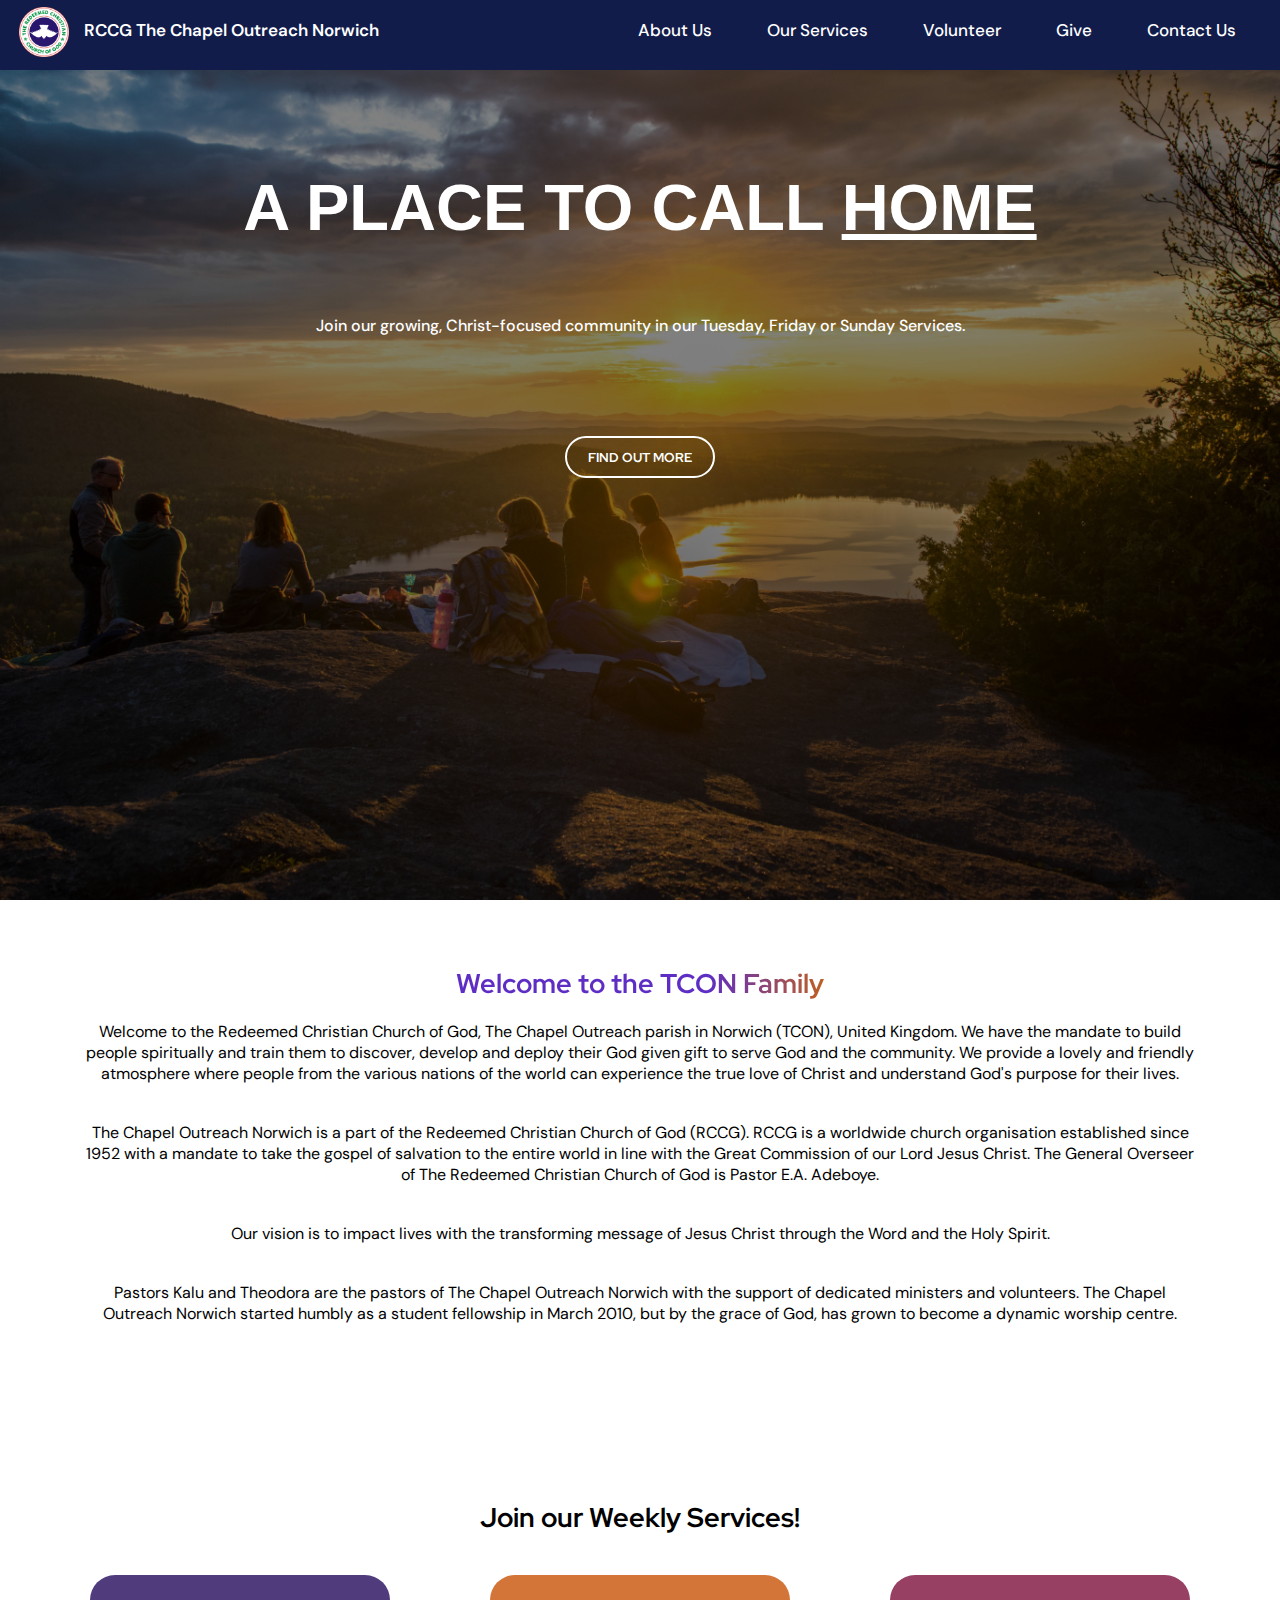
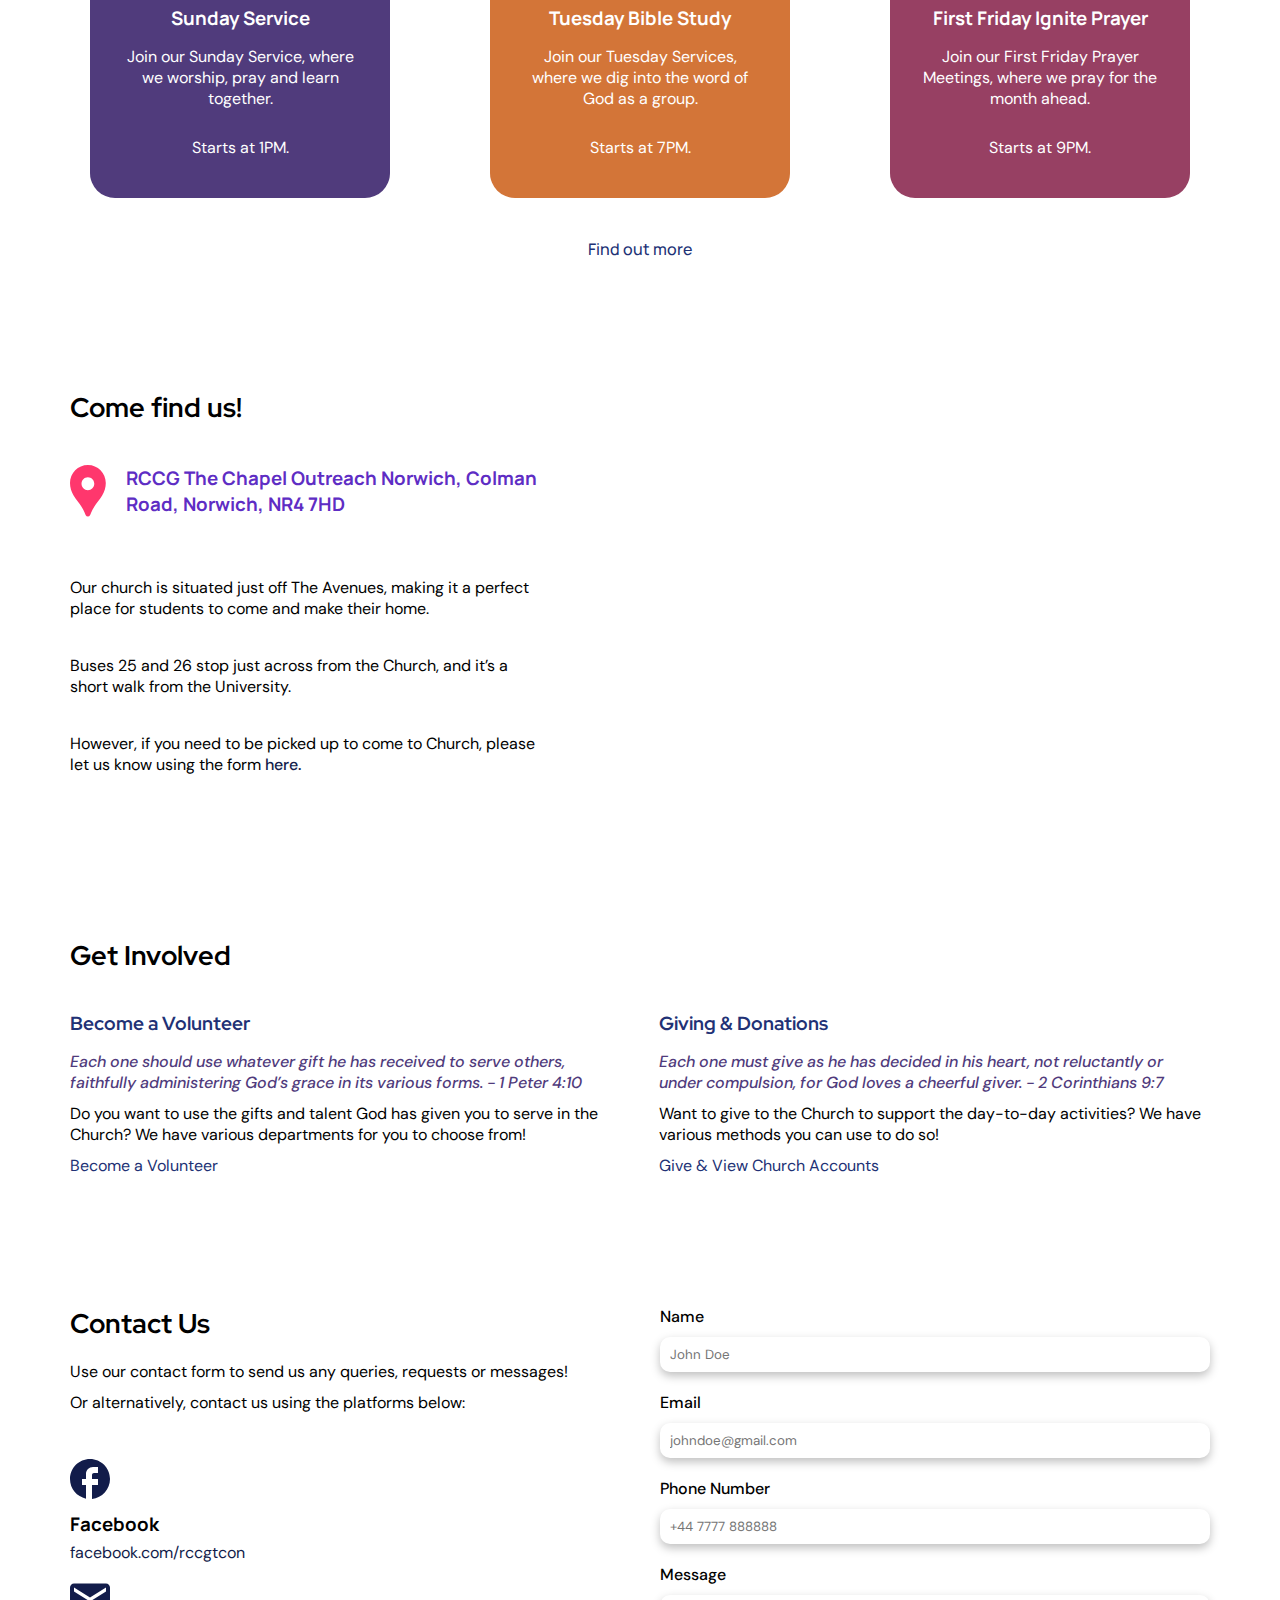
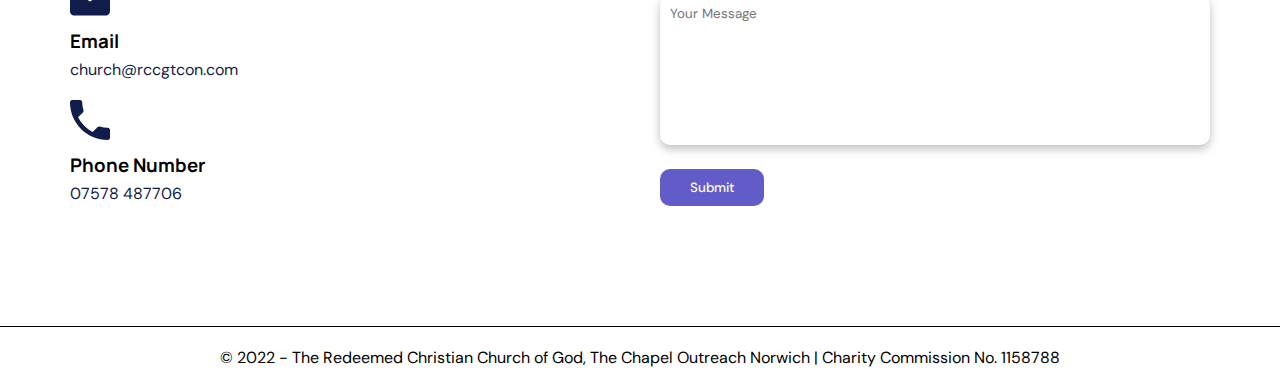
==== index.html @ 56ffbcc8 "edit pt2" ====
<!DOCTYPE html>
<html lang="en">

<head>
    <meta charset="UTF-8">
    <meta http-equiv="X-UA-Compatible" content="IE=edge">
    <meta name="viewport" content="width=device-width, initial-scale=1.0">
    <link rel="shortcut icon" href="rccglogo.png" type="image/x-icon">
    <link rel="stylesheet" href="https://cdnjs.cloudflare.com/ajax/libs/font-awesome/6.2.0/css/all.min.css"
        integrity="sha512-xh6O/CkQoPOWDdYTDqeRdPCVd1SpvCA9XXcUnZS2FmJNp1coAFzvtCN9BmamE+4aHK8yyUHUSCcJHgXloTyT2A=="
        crossorigin="anonymous" referrerpolicy="no-referrer" />
    <link rel="stylesheet" href="home.css">
    <link rel="stylesheet" href="nav.css">
    <!-- Primary Meta Tags -->
    <title>RCCG TCON</title>
    <meta name="title" content="RCCG TCON">
    <meta name="description"
        content="Welcome to RCCG The Chapel Outreach parish in Norwich, United Kingdom. We have the mandate to build people spiritually and train them to discover, develop and deploy their God given gift to serve God and the community. We provide a lovely and friendly atmosphere where people from the various nations of the world can experience the true love of Christ and understand God's purpose for their lives.">

    <!-- Open Graph / Facebook -->
    <meta property="og:type" content="website">
    <meta property="og:url" content="https://rccgtcon.netlify.app">
    <meta property="og:title" content="RCCG TCON">
    <meta property="og:description"
        content="Welcome to RCCG The Chapel Outreach parish in Norwich, United Kingdom. We have the mandate to build people spiritually and train them to discover, develop and deploy their God given gift to serve God and the community. We provide a lovely and friendly atmosphere where people from the various nations of the world can experience the true love of Christ and understand God's purpose for their lives.">
    <meta property="og:image" content="https://i.postimg.cc/MZ0t97Zx/meta-img.png">

    <!-- Twitter -->
    <meta property="twitter:card" content="summary_large_image">
    <meta property="twitter:url" content="https://rccgtcon.netlify.app">
    <meta property="twitter:title" content="RCCG TCON">
    <meta property="twitter:description"
        content="Welcome to RCCG The Chapel Outreach parish in Norwich, United Kingdom. We have the mandate to build people spiritually and train them to discover, develop and deploy their God given gift to serve God and the community. We provide a lovely and friendly atmosphere where people from the various nations of the world can experience the true love of Christ and understand God's purpose for their lives.">
    <meta property="twitter:image" content="https://i.postimg.cc/MZ0t97Zx/meta-img.png">
    <!-- Google tag (gtag.js) -->
    <script async src="https://www.googletagmanager.com/gtag/js?id=G-YTR2W7WDHZ"></script>
    <script>
        window.dataLayer = window.dataLayer || [];
        function gtag() { dataLayer.push(arguments); }
        gtag('js', new Date());

        gtag('config', 'G-YTR2W7WDHZ');
    </script>

    <!-- Microsoft Clarity Code (Analytics) -->
    <script type="text/javascript">
        (function (c, l, a, r, i, t, y) {
            c[a] = c[a] || function () { (c[a].q = c[a].q || []).push(arguments) };
            t = l.createElement(r); t.async = 1; t.src = "https://www.clarity.ms/tag/" + i;
            y = l.getElementsByTagName(r)[0]; y.parentNode.insertBefore(t, y);
        })(window, document, "clarity", "script", "dw5f2vozqv");
    </script>

<body>
    <header>
        <div class="navbar">
            <!-- Navbar logo -->
            <div class="nav-header">
                <div class="nav-logo">
                    <img alt="logo" src="rccglogo.png" width="50" style="margin-top: -12px; margin-right: 15px;">
                    <a class="logo-txt" href="/">
                        RCCG The Chapel Outreach Norwich</a>
                </div>
            </div><!-- responsive navbar toggle button -->
            <input id="nav-check" type="checkbox">
            <div class="nav-btn">
                <label for="nav-check"><span></span> <span></span> <span></span></label>
            </div><!-- Navbar items -->
            <div class="nav-links">
                <!-- Dropdown menu -->
                <div class="dropdown">
                    <a class="dropBtn">About Us <i class="fas fa-angle-down"></i></a>
                    <div class="drop-content">
                        <a href="/about">Our Church</a>
                        <a href="/beliefs">Our Beliefs</a>
                        <a href="/mission">Our Mission</a>
                    </div>
                </div>

                <a href="/services">Our Services</a>
                <a href="/volunteer">Volunteer</a>
                <a href="/give">Give</a>
                <a href="/contact">Contact Us</a>


            </div>
        </div>
        <div class="header-text">
            <h1 class="head-text">A Place to call <span style="text-decoration: underline;">home</span></h1>
            <p class="head-desc">Join our growing, Christ-focused community in our Tuesday, Friday or Sunday Services.
            </p>
            <a href="#about"><button class="head-btn">Find out more</button></a>
        </div>
    </header>

    <div class="about" id="about">
        <div class="abt-text">
            <h2><span class="grad">Welcome to the TCON Family</span></h2>
            <p>Welcome to the Redeemed Christian Church of God, The Chapel Outreach
                parish in Norwich (TCON), United Kingdom. We have the mandate to build
                people spiritually and train them to discover, develop and deploy their God
                given gift to serve God and the community. We provide a lovely and
                friendly atmosphere where people from the various nations of the world can
                experience the true love of Christ and understand God's purpose for their lives.
            </p>
            <br>
            <p>The Chapel Outreach Norwich is a part of the Redeemed Christian Church
                of God (RCCG). RCCG is a worldwide church organisation established
                since 1952 with a mandate to take the gospel of salvation to the entire
                world in line with the Great Commission of our Lord Jesus Christ. The
                General Overseer of The Redeemed Christian Church of God is Pastor E.A. Adeboye.
            </p>
            <br>
            <p>Our vision is to impact lives with the transforming message of Jesus Christ through the Word and the Holy Spirit.</p>
            <br>
            <p>Pastors Kalu and Theodora are the pastors of The Chapel Outreach
                Norwich with the support of dedicated ministers and volunteers. The
                Chapel Outreach Norwich started humbly as a student fellowship in March
                2010, but by the grace of God, has grown to become a dynamic worship centre.
            </p>

        </div>
        <img src="about-img.png" alt="" class="abt-img">
    </div>

    <div class="services" id="services">
        <h2 class="serv-htxt">Join our Weekly Services!</h2>
        <div class="cards">
            <div class="card c1">
                <h3>Sunday Service</h3>
                <p>Join our Sunday Service, where we worship, pray and learn together.</p>
                <br>
                <p>Starts at 1PM.</p>
                <!-- <button>More Info</button> -->
            </div>
            <div class="card c2">
                <h3>Tuesday Bible Study</h3>
                <p>Join our Tuesday Services, where we dig into the word of God as a group.</p>
                <br>
                <p>Starts at 7PM.</p>
                <!-- <button>More Info</button> -->
            </div>
            <div class="card c3">
                <h3>First Friday Ignite Prayer</h3>
                <p>Join our First Friday Prayer Meetings, where we pray for the month ahead. </p>
                <br>
                <p>Starts at 9PM.</p>
                <!-- <button>More Info</button> -->
            </div>
        </div>
        <a class="serv-dtxt" href="/services"> Find out more <i class='fas fa-arrow-right'></i></a>
    </div>

    <div class="directions" id="directions">
        <div class="dir-text">
            <h2>Come find us!</h2>
            <div class="dir-big">
                <img src="Map_icon.svg" alt="" class="dir-img">
                <h3>RCCG The Chapel Outreach Norwich, Colman Road, Norwich, NR4 7HD</h3>
            </div>
            <p>Our church is situated just off The Avenues, making it a perfect place for students to come and make
                their home. </p>

            <br><br>
            <p>Buses 25 and 26 stop just across from the Church, and it’s a short walk from the University.</p>
            <br><br>
            <p>However, if you need to be picked up to come to Church, please let us know using the form <a
                    href="/contact">here.</a> </p>
        </div>
        <iframe
            src="https://www.google.com/maps/embed?pb=!1m18!1m12!1m3!1d19376.13880917229!2d1.2550692352822623!3d52.623530559358166!2m3!1f0!2f0!3f0!3m2!1i1024!2i768!4f13.1!3m3!1m2!1s0x47d9e16012333f13%3A0x4e436a1b6db57dc0!2sRCCG%20The%20Chapel%20Outreach%20Norwich!5e0!3m2!1sen!2suk!4v1663485064381!5m2!1sen!2suk"
            width="100%" height="393" style="border:0;" allowfullscreen="" loading="lazy"
            referrerpolicy="no-referrer-when-downgrade"></iframe>
    </div>

    <div class="ginv" id="ginv">
        <h2 class="ginv-htxt">Get Involved</h2>
        <br>
        <div class="main-text">
            <div class="worker">
                <h3 class="ginv-head">Become a Volunteer</h3>
                <p class="ginv-bv">Each one should use whatever gift he has received to serve others, faithfully
                    administering God’s grace in its various forms. - 1 Peter 4:10</h4>
                <p class="ginv-text">Do you want to use the gifts and talent God has given you to serve in the Church?
                    We have various departments for you to choose from!</p>
                <a href="/volunteer" class="ginv-link">Become a Volunteer <i class='fas fa-arrow-right'></i> </a>
            </div>

            <div class="give">
                <h3 class="ginv-head">Giving & Donations</h3>
                <p class="ginv-bv">Each one must give as he has decided in his heart, not reluctantly or under
                    compulsion, for God loves a cheerful giver. - 2 Corinthians 9:7</h4>
                <p class="ginv-text">Want to give to the Church to support the day-to-day activities? We have various
                    methods you can use to do so!</p>
                <a href="/give" class="ginv-link">Give & View Church Accounts <i class='fas fa-arrow-right'></i></a>
            </div>
        </div>
    </div>

    <div class="contact" id="contact">
        <div class="con-items">
            <div class="contact-text">
                <h2 class="con-head">Contact Us</h2>
                <p>Use our contact form to send us any queries, requests or messages!</p>
                <p class="con-last">Or alternatively, contact us using the platforms below:</p>

                <div class="c-plat">
                    <img src="Facebook-icon.svg" alt="">
                    <h3>Facebook</h3>
                    <a href="https://facebook.com/rccgtcon">facebook.com/rccgtcon</a>
                    <br>
                    <img src="email-icon.svg" alt="">
                    <h3>Email</h3>
                    <a href="mailto:church@rccgtcon.com">church@rccgtcon.com</a>
                    <br>
                    <img src="phone-number.svg" alt="">
                    <h3>Phone Number</h3>
                    <a href="tel:+447578487706">07578 487706</a>
                </div>
            </div>

            <form name="contact" method="POST" data-netlify="true">
                <input type="hidden" name="subject" value="New contact form submission from rccgtcon.com" />
                <label>Name</label><br> <input type="text" name="name" placeholder="John Doe" required />
                <br>
                <label>Email</label><br> <input type="email" name="email" placeholder="johndoe@gmail.com" required />
                <br>
                <label>Phone Number </label><br> <input type="tel" name="number" placeholder="+44 7777 888888"
                    required />
                <br>
                <label>Message </label><br> <textarea name="message" placeholder="Your Message" required
                    style="resize: none;"></textarea>
                <br>
                <button type="submit">Submit</button>

                </p>
            </form>
        </div>
    </div>
    <footer>
        <p>© 2022 - The Redeemed Christian Church of God, The Chapel Outreach Norwich | Charity Commission No. 1158788
        </p>

    </footer>
</body>

</html>
---- home.css ----
@import url('https://fonts.googleapis.com/css2?family=DM+Sans:ital,wght@0,400;0,500;0,700;1,400;1,500;1,700&display=swap');
@import url('https://fonts.googleapis.com/css2?family=Red+Hat+Display:ital,wght@0,300;0,400;0,500;0,600;0,700;0,800;0,900;1,300;1,400;1,500;1,600;1,700;1,800;1,900&display=swap');
@import url('https://fonts.googleapis.com/css2?family=Manrope:wght@200;300;400;500;600;700;800&display=swap');

* {
    margin: 0;
    scroll-behavior: smooth;
}

header {
    color: white;
    height: 100vh;
    background-size: cover;
    background-image: url(Headerimg.png);
}


.header-text {
    text-align: center;
}

.head-text {
    text-align: center;
    font-family: sans-serif;
    font-size: 65px;
    font-weight: 700;
    text-transform: uppercase;
    margin-top: 100px;
}

.head-desc {
    font-family: 'DM Sans', sans-serif;
    margin-top: 70px;
    font-weight: 500;
}

.head-btn {
    border: 2px solid #FFFFFF;
    border-radius: 25px;
    background: none;
    font-family: 'Red Hat Display', sans-serif;
    font-weight: 700;
    color: white;
    text-transform: uppercase;
    padding: 10px;
    width: 150px;
    margin-top: 100px;
}

.head-btn:hover {
    cursor: pointer;
}

.services {
    text-align: center;
    margin-bottom: 100px;
}

.cards {
    color: white;
    text-align: center;
    display: flex;
    align-items: center;
    justify-content: space-around;
    margin-left: 40px;
    margin-right: 40px;
}

.card {
    width: 300px;
    margin: 40px;
    padding: 30px;
    border-radius: 25px;
}

.c1 {
    background: #503B7C;
}

.c2 {
    background: #D37538;
}

.c3 {
    background: #974063;
}

.card>h3 {
    font-family: 'Manrope', sans-serif;
    margin-bottom: 15px;
}

.card>p {
    font-family: 'DM Sans', sans-serif;
    margin-bottom: 10px;
}

.card>button {
    background-color: #000;
    border: none;
    font-family: 'Manrope';
    text-transform: uppercase;
    padding: 10px;
    padding-left: 20px;
    padding-right: 20px;
    border-radius: 50px;
    font-weight: 700;
    color: white;
    margin-top: 10px;
}

.serv-htxt {
    margin-top: 100px;
    font-family: 'Red Hat Display', sans-serif;
    font-size: 27px;
    font-weight: 700;
}

.serv-dtxt {
    font-family: 'Manrope', sans-serif;
    color: #213175;
    font-weight: 500;
    text-decoration: none;
}

@media only screen and (max-width: 1200px) {
    

    .about {
        margin-left: 40px;
        margin-right: 40px;
    }
}

.about {
    text-align: center;
    /* display: flex; */
    margin-left: 70px;
    margin-right: 70px;
    margin-top: 50px;
    min-height: 50vh;
}

.abt-text {
    display: inline-block;
margin: 1em;}

.abt-img {
    margin-top: 1em;
    width: 50%;
}

.abt-text>h2 {
    font-family: 'Red Hat Display', sans-serif;
    font-size: 27px;
    font-weight: 700;
}

.abt-text>h2>span {
    background: linear-gradient(90deg, #5E2DC4 68.64%, #BF5F21 100%);
    -webkit-background-clip: text;
    -webkit-text-fill-color: transparent;
    background-clip: text;
}

.abt-text>p {
    margin-top: 20px;
    font-family: 'DM Sans', sans-serif;
}

.directions {
    display: flex;
    margin-left: 40px;
    margin-right: 40px;
    padding: 30px;
    margin-top: 70px;
    margin-bottom: 70px;
}

.dir-text > p > a {
    font-weight: 500;
    color: #121C4A;
    text-decoration: none;
}

.dir-text {
    padding-right: 20px;
}

.dir-text > h2 {
    font-family: 'Red Hat Display', sans-serif;
    font-size: 27px;
    font-weight: 700;
}

.dir-text > .dir-big > h3 {
    color: #5E2DC4;
    font-family: 'Manrope', sans-serif;
}

.dir-img {
    height: 52px;
    margin-right: 20px;
}

.dir-text > p {
    font-family: 'DM Sans', sans-serif;
}

.dir-big {
    display: flex;
    flex-direction: row;
    margin-top: 40px;
    margin-bottom: 60px;
}

@media only screen and (max-width: 1088px) {
    .cards, .directions, .about, .main-text, .ginv, .con-items {
        flex-direction: column;
        text-align: center;
    }

    .abt-text, .serv-dtxt, .contact {
        text-align: center;
        margin-left: 0;
    }

    .dir-big {
        flex-direction: column;
    }

    .dir-img {
        margin-right: 0;
        margin-bottom: 10px;
    }

    .dir-text>p:last-child {
        margin-bottom: 20px;
    }

    .dir-text {
        padding: 0;
    }

    .worker {
        margin-bottom: 40px;
        margin-right: 0px;
    }
    .abt-img {
        width: 100%;
        margin-top: 40px;
    }

    form {
        width: 100%;
    }

    .contact-text {
        width: 100%;
        margin-right: 0;
        margin-bottom: 20px;
    }
}

.ginv {
    margin-left: 40px;
    margin-right: 40px;
    padding: 30px;
    margin-top: 70px;
    margin-bottom: 70px;
}

.ginv > .main-text {
    display: flex;
}

.ginv-htxt {
    margin-top: 25px;
    font-family: 'Red Hat Display', sans-serif;
    font-size: 27px;
    font-weight: 700;
    margin-bottom: 20px;
}

@media only screen and (min-width: 1090px) {

    .contact-text {
        width: 50%;
        margin-right: 40px;
    }

.worker {
    margin-right: 40px;
}

form {
    width: 50%;
}

}
.ginv-head {
    color: #213175;
    font-family: 'Red Hat Display', sans-serif;
    font-size: 19px;
    margin-bottom: 15px;
}

.ginv-bv {
    color: #503B7C;
    font-style: italic;
    font-weight: 500;
    font-family: 'DM Sans', sans-serif;
    margin-bottom: 10px;
}


.ginv-text {
    font-family: 'DM Sans', sans-serif;
    margin-bottom: 10px;
}

.ginv-link {
    text-decoration: none;
    color: #213175;
    font-family: 'DM Sans', sans-serif;
}

.contact {
    margin-left: 40px;
    margin-right: 40px;
    margin-bottom: 90px;
    padding: 30px;
}

.con-items {
    display: flex;
}
  
.con-head {
    font-family: 'Red Hat Display', sans-serif;
    font-size: 27px;
    font-weight: 700;
    margin-bottom: 20px;
}

.contact-text > p {
    font-family: 'DM Sans', sans-serif;
    margin-bottom: 10px;
}

.con-last {
    padding-bottom: 16px;
}

button {
    background: #625CC9;
    border: none;
    color: white;
    padding: 10px;
    padding-left: 30px;
    padding-right: 30px;
    font-family: 'DM Sans', sans-serif;
    border-radius: 10px;
    font-weight: 500;
    margin-top: 20px;
}

button:hover {
    cursor: pointer;
}

input, textarea {
    background: #FFFFFF;
box-shadow: 0px 4px 10px rgba(0, 0, 0, 0.25);
border-radius: 10px;
border: none;
padding: 10px;
    width: 100%;
}

label {
    display: inline-block;
    font-family: 'DM Sans', sans-serif;
    font-weight: 500;
    margin-bottom: 10px;
}

input {
    margin-bottom: 20px;
}

textarea {
    height: 150px;
}

.c-plat > img {
    width: 40px;
    margin-top: 20px;
}

.c-plat > h3 {
    font-family: 'Manrope', sans-serif;
    margin-top: 8px;
    margin-bottom: 5px;
}


.c-plat > a {
    text-decoration: none;  
    font-family: 'DM Sans', sans-serif;
    color: #121C4A;
    margin-top: 8px;
    margin-bottom: 8px;
    font-size: 16px;
}

input::placeholder, textarea::placeholder {
    font-family: 'DM Sans', sans-serif;
}

footer {
    text-align: center;
    font-family: 'DM Sans', sans-serif;
    border-top: 1px solid black;
    /* background: linear-gradient(180deg, #d3d7e8, #ebf0f6); */
}

footer > p {
    padding: 20px;
    margin-left: 40px;
    margin-right: 40px;
}
---- nav.css ----
@import url('https://fonts.googleapis.com/css2?family=DM+Sans:ital,wght@0,400;0,500;0,700;1,400;1,500;1,700&display=swap');
@import url('https://fonts.googleapis.com/css2?family=Red+Hat+Display:ital,wght@0,300;0,400;0,500;0,600;0,700;0,800;0,900;1,300;1,400;1,500;1,600;1,700;1,800;1,900&display=swap');

* {
    margin: 0;
    padding: 0;
    box-sizing: border-box;
}

.navbar {
    color: white;
	font-family: 'DM Sans', sans-serif;
    height: 70px;
    width: 100%;
    padding: 19px;
    background-color: #121C4A;
    position: relative;
}

.navbar .nav-header {
    display: inline;
}

.navbar .nav-header .nav-logo {
    display: inline-flex;
    justify-content: center;
    align-items: center;
}

.navbar .nav-links {
    display: inline;
    float: right;
    font-size: 17px;
}

.navbar .nav-links .bookBtn {
    display: inline-block;
    padding: 5px 15px;
    margin-left: 20px;
    font-size: 17px;
}

.navbar .nav-links a {
    padding: 10px 25px;
    text-decoration: none;
    font-weight: 500;
    color: white;
}

/* Hover effects */
.navbar .nav-links  a:hover {
    transition: 0.5s ease;
    color: #2A84EE;
}


/* responsive navbar toggle button */
.navbar #nav-check,
.navbar .nav-btn {
    display: none;
}

@media (max-width:1088px) {
    .navbar .nav-btn {
        display: inline-block;
        position: absolute;
        top: 0px;
        right: 0px;
    }

    .navbar .nav-btn label {
        display: inline-block;
        width: 80px;
        height: 70px;
        padding: 19px;
    }

    .navbar .nav-btn label span {
        display: block;
        height: 10px;
        width: 25px;
        border-top: 3px solid white;
    }

    .navbar .nav-btn label:hover,
    .navbar #nav-check:checked~.nav-btn label {
        transition: all 0.5s ease;
    }

    .navbar .nav-links {
        position: absolute;
        display: block;
        text-align: center;
        width: 100%;
        background-color: #121C4A;
        transition: all 0.3s ease-in;
        overflow-y: hidden;
        top: 70px;
        right: 0px;
    }

    .navbar .nav-links a {
        display: block;
        padding: 1.75em;
    }

    /* when nav toggle button not checked */
    .navbar #nav-check:not(:checked)~.nav-links {
        height: 0px;
    }

    /* when nav toggle button is checked */
    .navbar #nav-check:checked~.nav-links {
        height: calc(100vh - 70px);
        overflow-y: auto;
    }

    .navbar .nav-links .bookBtn {
        padding: 10px 40px;
        margin: 20px;
        font-size: 18px;
        font-weight: normal;
        color: rgb(9, 14, 90);
    }

    /* Responsive dropdown code */
    .navbar .nav-links .dropdown,
    .navbar .nav-links .dropdown2 {
        float: none;
        width: 100%;
    }

    .navbar .nav-links .drop-content,
    .navbar .nav-links .drop-content2 {
        position: relative;
        background-color: #004785;
        top: 0px;
        left: 0px;
    }

    /* Text color */
    .navbar .nav-links .drop-content a {
        color: white;
    }

    /* fix button padding */

    .bookBtn > a {
        padding: 1em;
    }

}

.logo-txt {
    text-decoration: none;
    margin-top: -17px; font-size: 17px; font-weight: 600;
    color: white;
}

@media (max-width: 470px) {
    .logo-txt {
        font-size: 12px;
    }
}

/* Dropdown menu CSS code */
.dropdown {
    position: relative;
    display: inline-block;
}

.drop-content,
.drop-content2 {
    display: none;
    position: absolute;
    background-color: #121C4A;
    width: 100%;
    font-size: 16px;
    top: 2em;
    z-index: 1;
    box-shadow: 0px 10px 25px #121C4A;
    border-radius: 15px;
    padding: 0.5em;
}

/* on hover show dropdown */
.dropdown:hover .drop-content,
.dropdown2:hover .drop-content2 {
    display: block;
}

/* drondown links */
.drop-content a {
    padding: 12px 10px;
    display: block;
    transition: all 0.5s ease !important;
}

.dropBtn .drop-content a:hover {
    background-color: rgb(230, 230, 230);
}


.dropdown2 .drop-content2 {
    position: absolute;
    left: 120px;
    top: 126px;
}

.dropBtn {
    margin-bottom: 1em;
}

.dropBtn2 i {
    margin-left: 15px;
}

.bookBtn {
    border-radius: 15px;
    padding: 0.5em;
    background: none;
    font-family: 'Space Grotesk', sans-serif;
    border: 2px solid #004785;
}
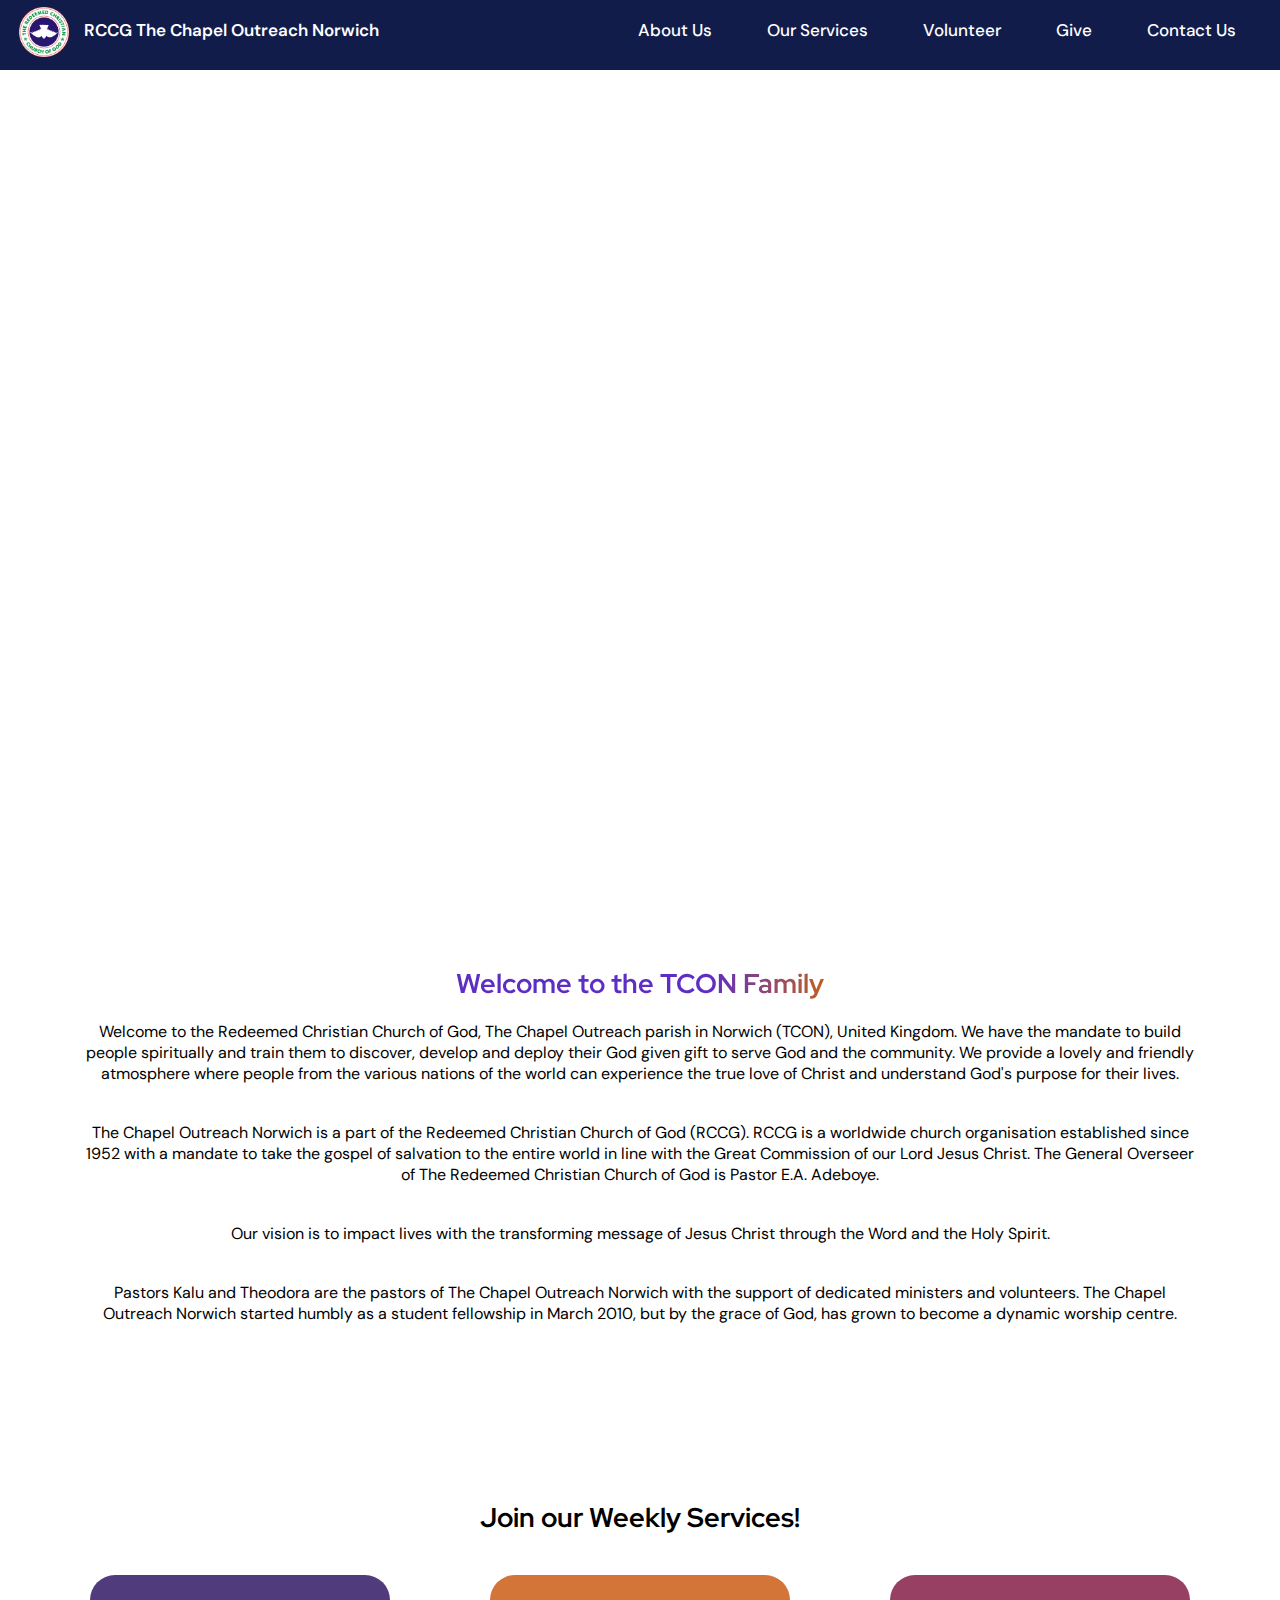
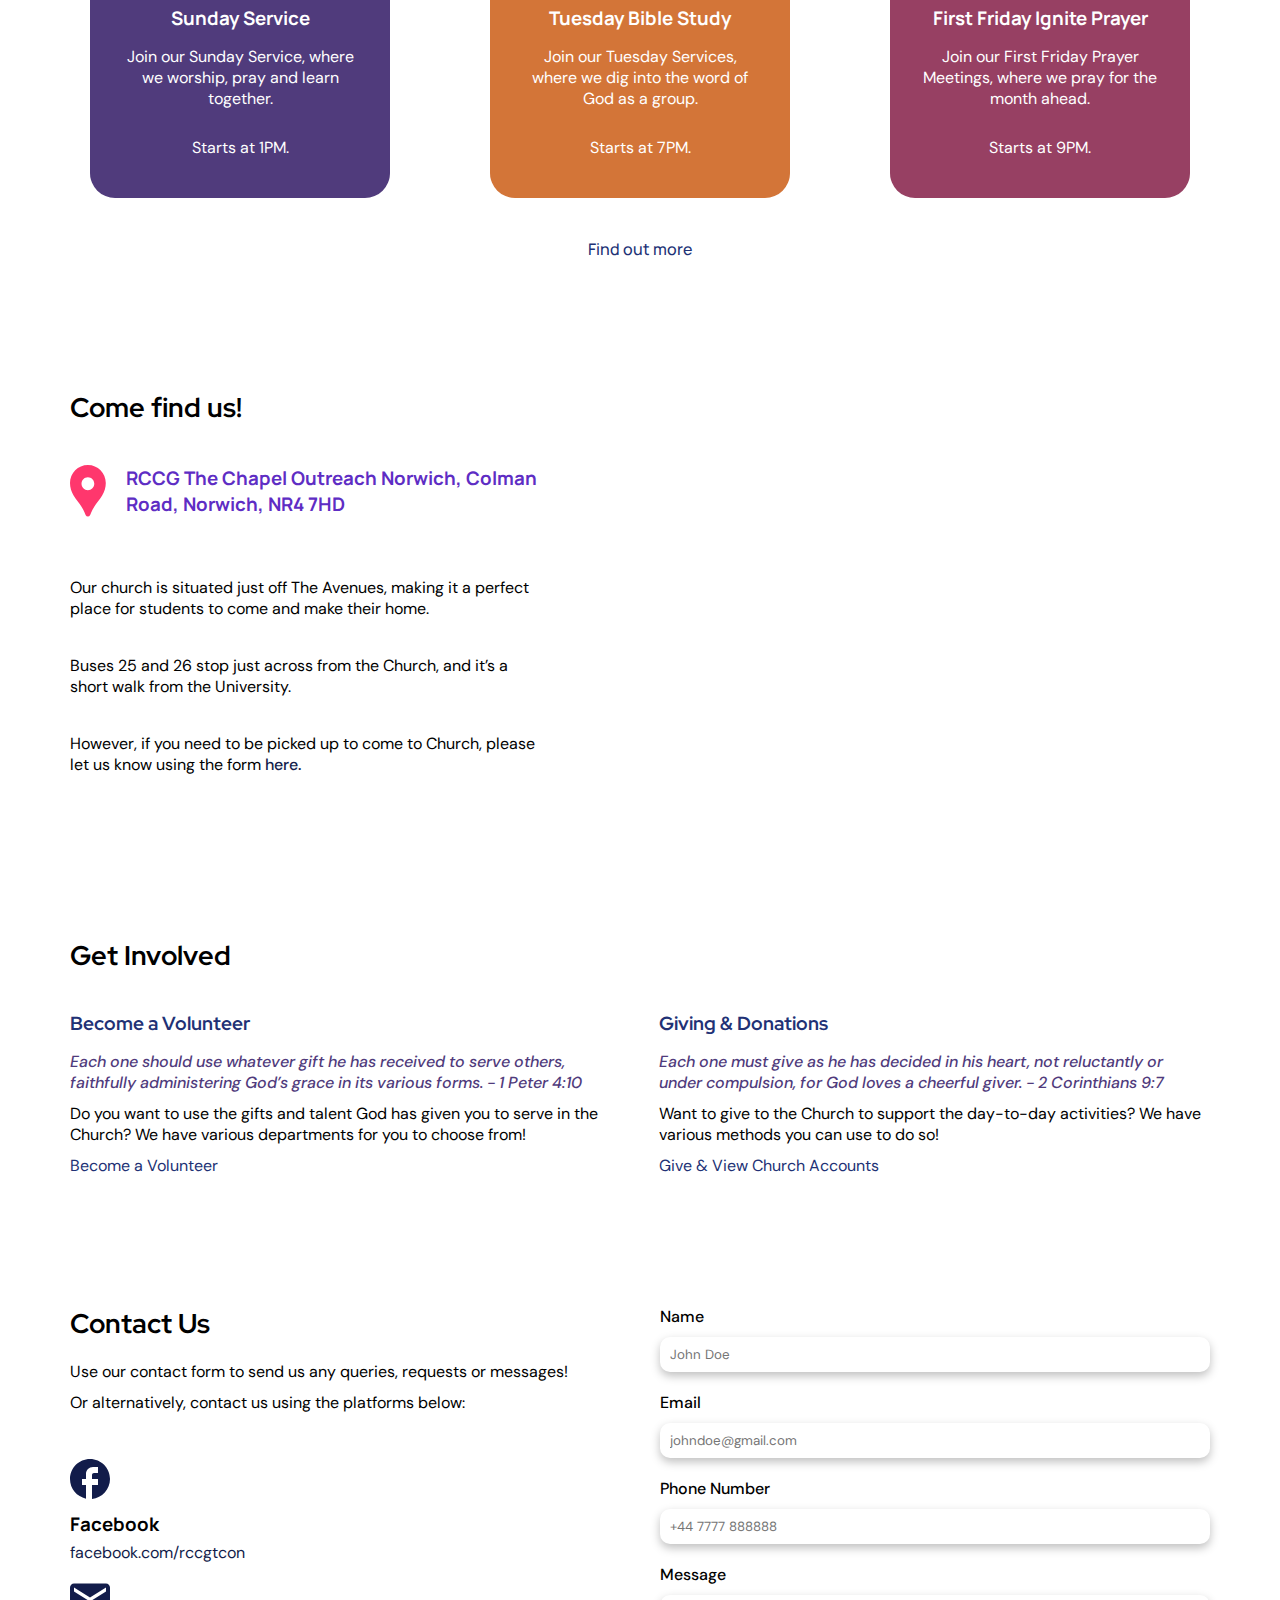
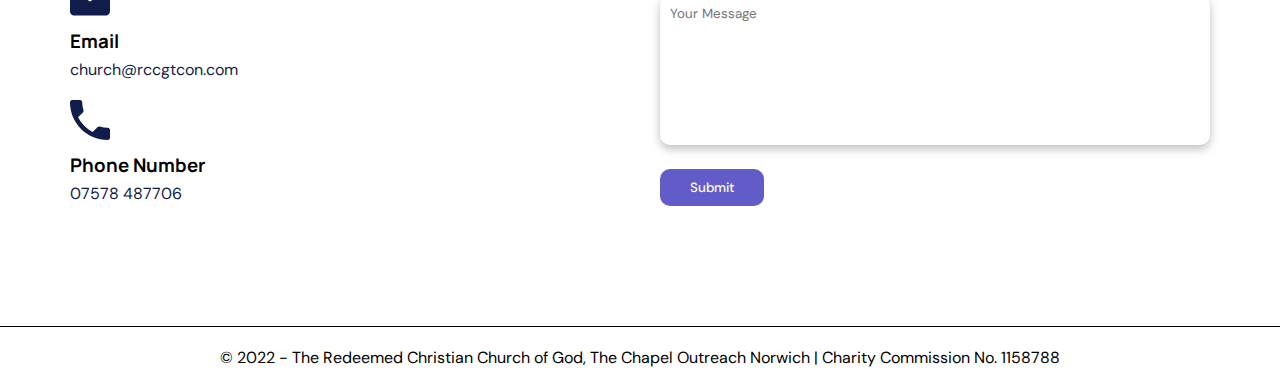
==== commit 319dbf1a: "replace most stock images with normal images" ====
--- a/index.html
+++ b/index.html
@@ -72,17 +72,22 @@
                     <a class="dropBtn">About Us <i class="fas fa-angle-down"></i></a>
                     <div class="drop-content">
                         <a href="/about">Our Church</a>
-                        <a href="/beliefs">Our Beliefs</a>
+                        <a href="/beliefs">Our Beliefs</a> 
                         <a href="/mission">Our Mission</a>
                     </div>
                 </div>
-
-                <a href="/services">Our Services</a>
+                <div class="dropdown">
+                    <a class="dropBtn">Our Services <i class="fas fa-angle-down"></i></a>
+                    <div class="drop-content">
+                        <a href="/services">Service Information</a>
+                        <a href="/gallery">Photo Gallery</a>
+                    </div>
+                </div>
                 <a href="/volunteer">Volunteer</a>
                 <a href="/give">Give</a>
                 <a href="/contact">Contact Us</a>
-
-
+    
+    
             </div>
         </div>
         <div class="header-text">
@@ -120,7 +125,7 @@
             </p>
 
         </div>
-        <img src="about-img.png" alt="" class="abt-img">
+        <img src="photos/about-image.png" alt="" class="abt-img">
     </div>
 
     <div class="services" id="services">
--- a/home.css
+++ b/home.css
@@ -10,8 +10,10 @@
 header {
     color: white;
     height: 100vh;
+    background-position: center;
     background-size: cover;
-    background-image: url(Headerimg.png);
+    background-image: url(photos/header_image_final.png);
+
 }
 
 
@@ -32,6 +34,8 @@
     font-family: 'DM Sans', sans-serif;
     margin-top: 70px;
     font-weight: 500;
+    margin-left: 1rem;
+    margin-right: 1rem;
 }
 
 .head-btn {
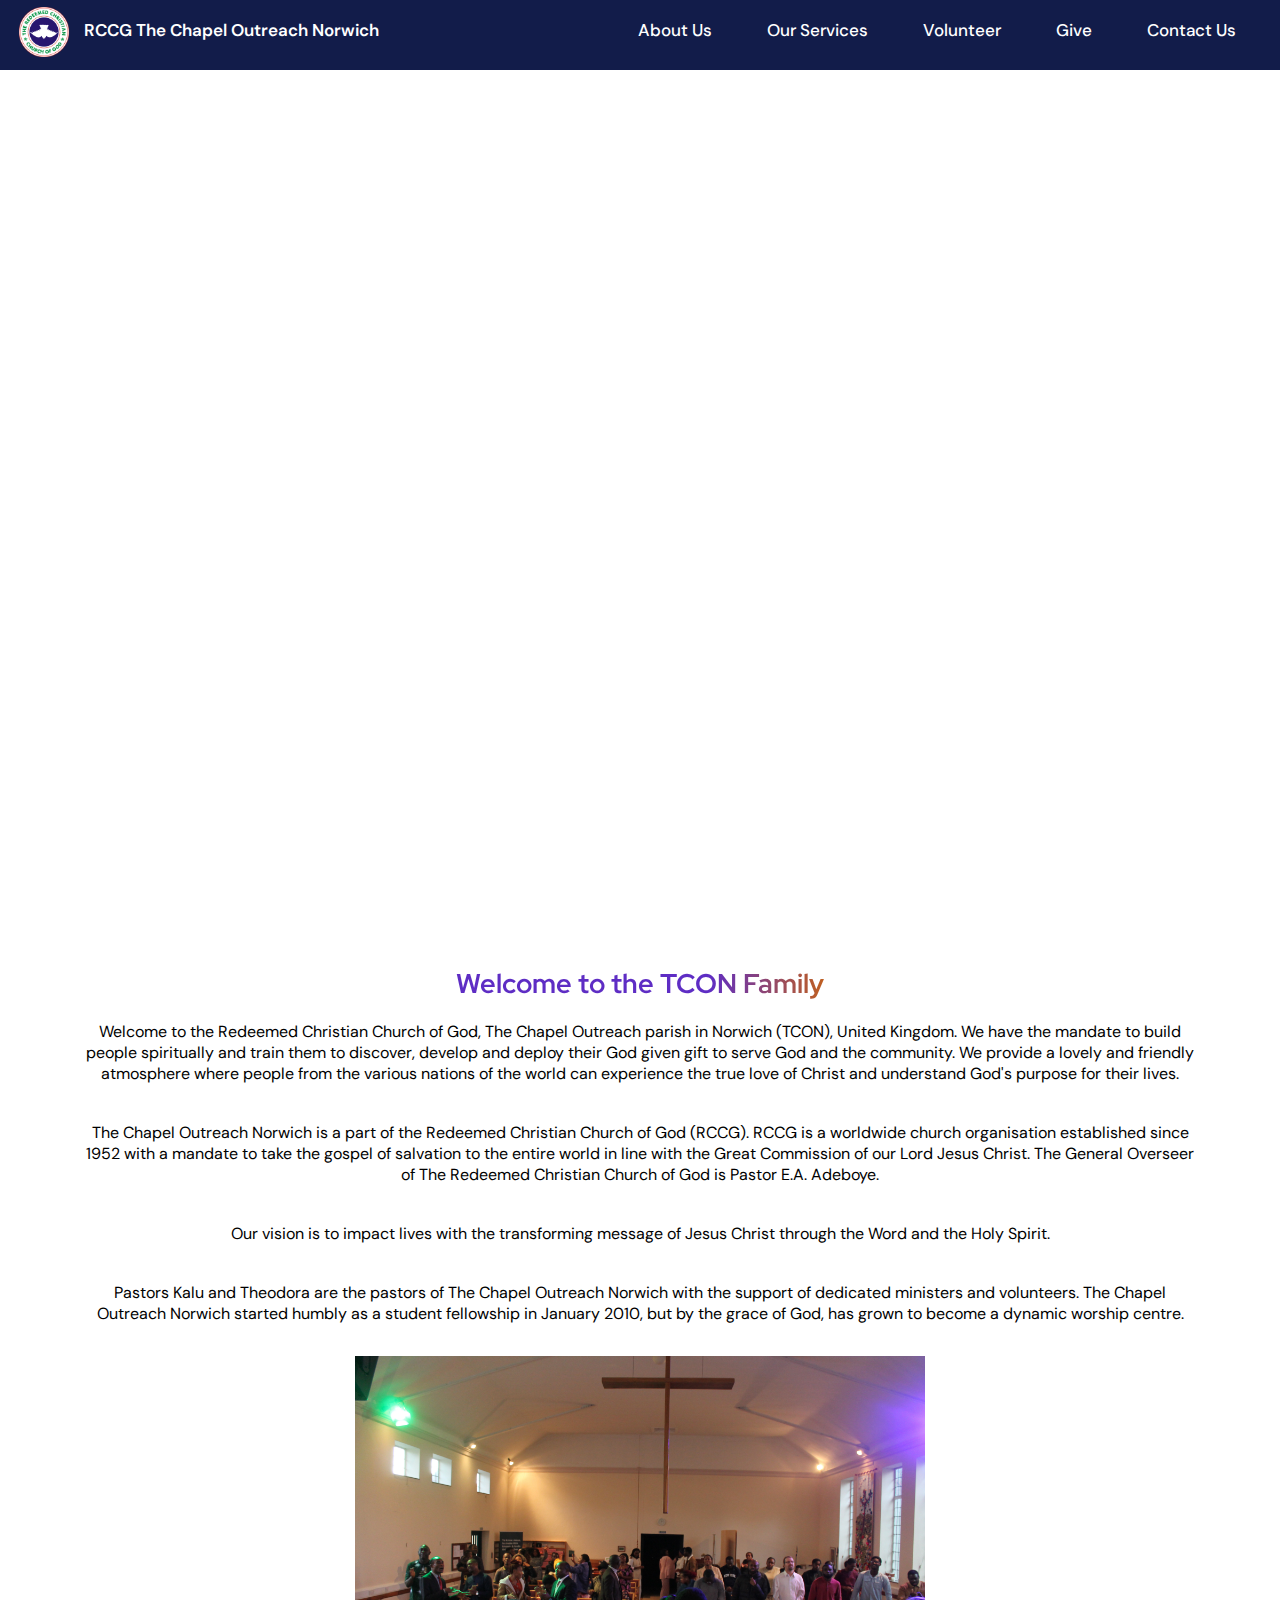
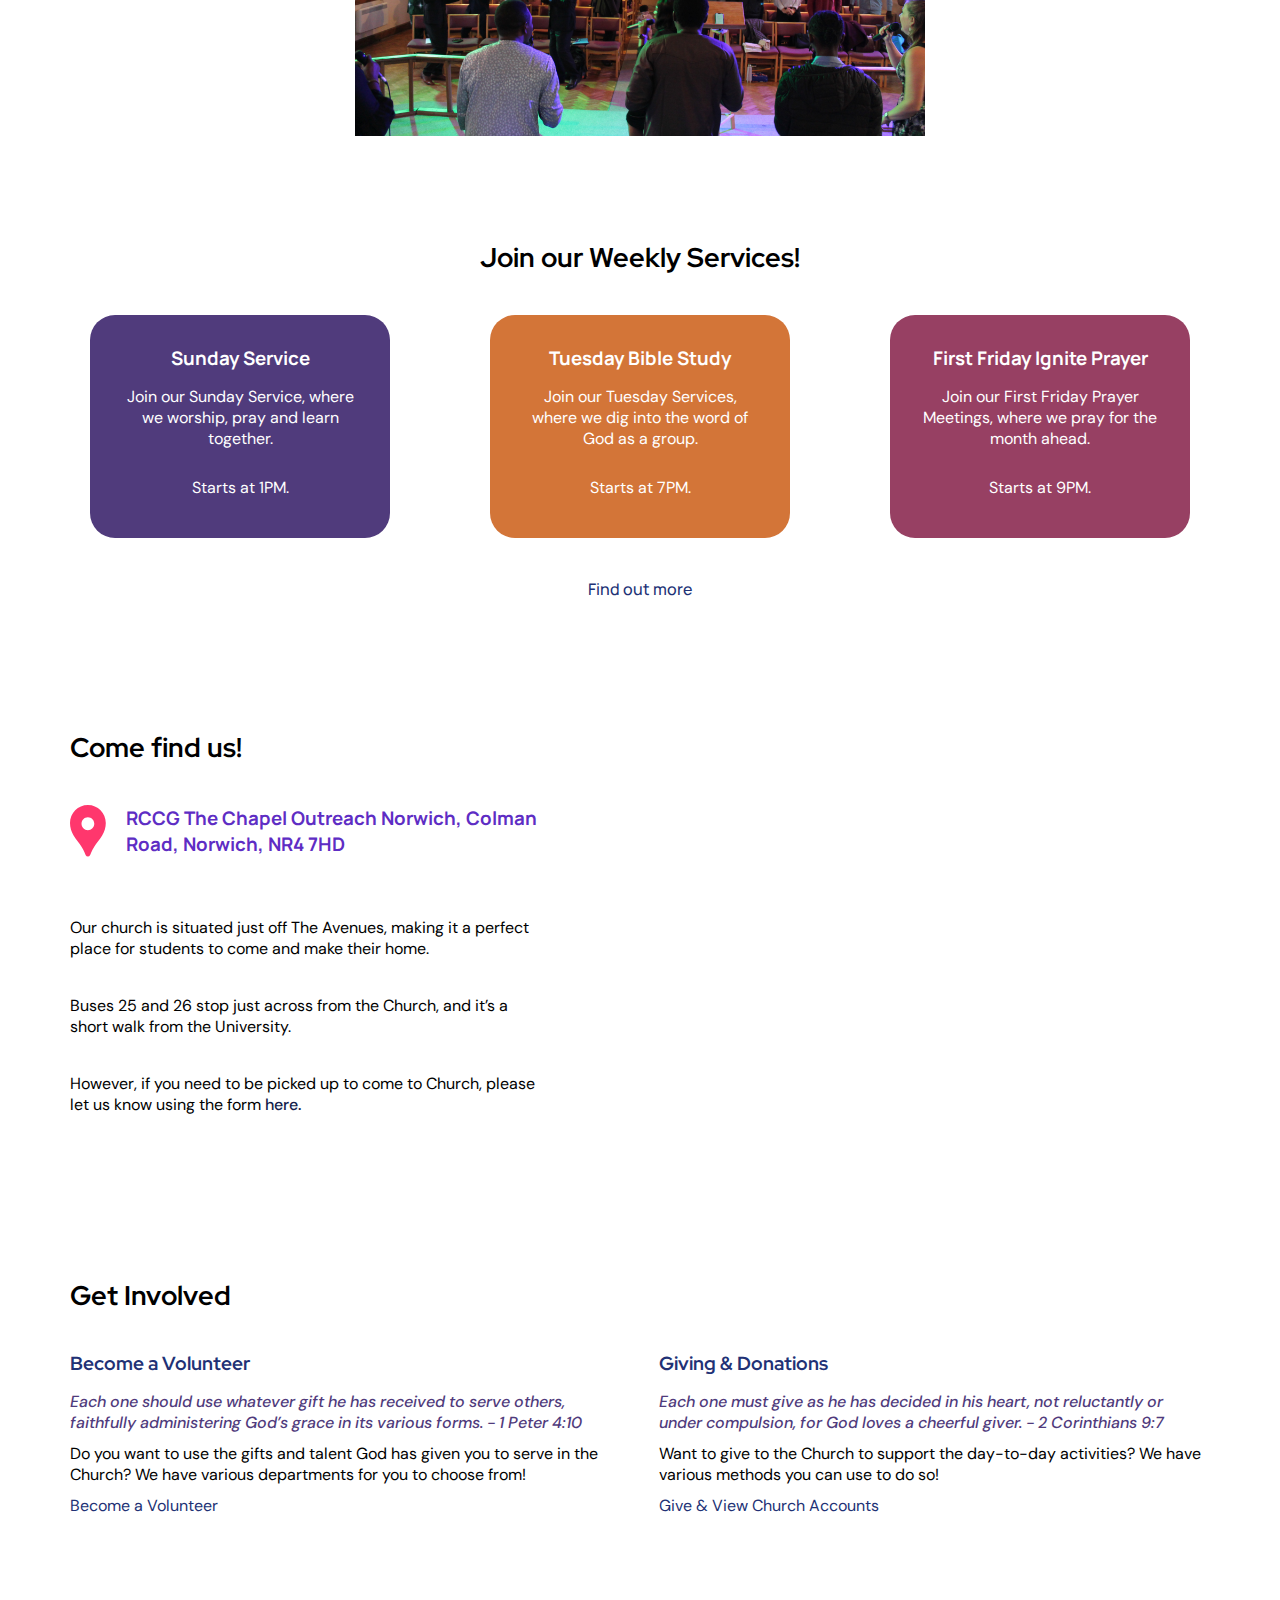
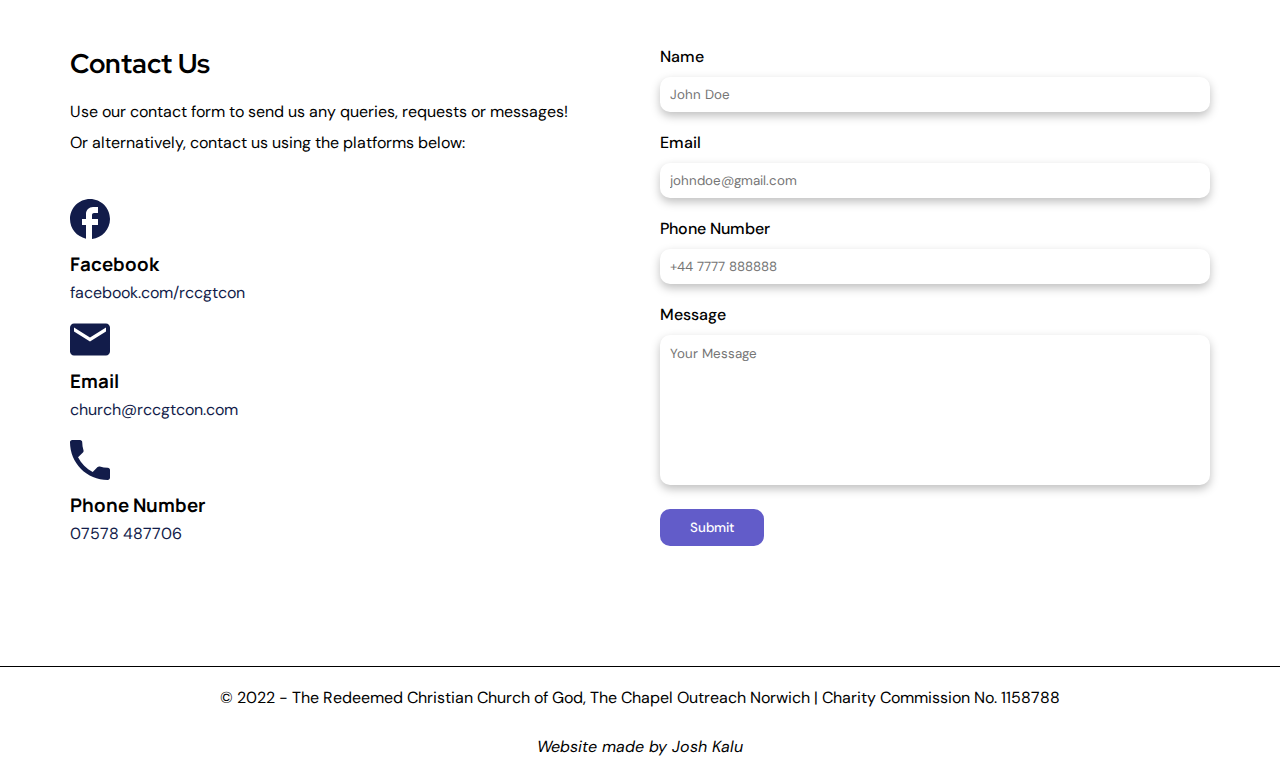
==== commit ae6ecbf0: "edit footer + an image" ====
--- a/index.html
+++ b/index.html
@@ -15,22 +15,22 @@
     <title>RCCG TCON</title>
     <meta name="title" content="RCCG TCON">
     <meta name="description"
-        content="Welcome to RCCG The Chapel Outreach parish in Norwich, United Kingdom. We have the mandate to build people spiritually and train them to discover, develop and deploy their God given gift to serve God and the community. We provide a lovely and friendly atmosphere where people from the various nations of the world can experience the true love of Christ and understand God's purpose for their lives.">
+        content="Welcome to RCCG The Chapel Outreach parish in Norwich, United Kingdom (RCCG TCON). We have the mandate to build people spiritually and train them to discover, develop and deploy their God given gift to serve God and the community. We provide a lovely and friendly atmosphere where people from the various nations of the world can experience the true love of Christ and understand God's purpose for their lives.">
 
     <!-- Open Graph / Facebook -->
     <meta property="og:type" content="website">
-    <meta property="og:url" content="https://rccgtcon.netlify.app">
+    <meta property="og:url" content="https://rccgtcon.com">
     <meta property="og:title" content="RCCG TCON">
     <meta property="og:description"
-        content="Welcome to RCCG The Chapel Outreach parish in Norwich, United Kingdom. We have the mandate to build people spiritually and train them to discover, develop and deploy their God given gift to serve God and the community. We provide a lovely and friendly atmosphere where people from the various nations of the world can experience the true love of Christ and understand God's purpose for their lives.">
+        content="Welcome to RCCG The Chapel Outreach parish in Norwich, United Kingdom (RCCG TCON). We have the mandate to build people spiritually and train them to discover, develop and deploy their God given gift to serve God and the community. We provide a lovely and friendly atmosphere where people from the various nations of the world can experience the true love of Christ and understand God's purpose for their lives.">
     <meta property="og:image" content="https://i.postimg.cc/MZ0t97Zx/meta-img.png">
 
     <!-- Twitter -->
     <meta property="twitter:card" content="summary_large_image">
-    <meta property="twitter:url" content="https://rccgtcon.netlify.app">
+    <meta property="twitter:url" content="https://rccgtcon.com">
     <meta property="twitter:title" content="RCCG TCON">
     <meta property="twitter:description"
-        content="Welcome to RCCG The Chapel Outreach parish in Norwich, United Kingdom. We have the mandate to build people spiritually and train them to discover, develop and deploy their God given gift to serve God and the community. We provide a lovely and friendly atmosphere where people from the various nations of the world can experience the true love of Christ and understand God's purpose for their lives.">
+        content="Welcome to RCCG The Chapel Outreach parish in Norwich, United Kingdom (RCCG TCON). We have the mandate to build people spiritually and train them to discover, develop and deploy their God given gift to serve God and the community. We provide a lovely and friendly atmosphere where people from the various nations of the world can experience the true love of Christ and understand God's purpose for their lives.">
     <meta property="twitter:image" content="https://i.postimg.cc/MZ0t97Zx/meta-img.png">
     <!-- Google tag (gtag.js) -->
     <script async src="https://www.googletagmanager.com/gtag/js?id=G-YTR2W7WDHZ"></script>
@@ -120,12 +120,12 @@
             <br>
             <p>Pastors Kalu and Theodora are the pastors of The Chapel Outreach
                 Norwich with the support of dedicated ministers and volunteers. The
-                Chapel Outreach Norwich started humbly as a student fellowship in March
+                Chapel Outreach Norwich started humbly as a student fellowship in January
                 2010, but by the grace of God, has grown to become a dynamic worship centre.
             </p>
 
         </div>
-        <img src="photos/about-image.png" alt="" class="abt-img">
+        <img src="photos/IMG_0022_edited.jpeg" alt="" class="abt-img">
     </div>
 
     <div class="services" id="services">
@@ -243,10 +243,10 @@
         </div>
     </div>
     <footer>
-        <p>© 2022 - The Redeemed Christian Church of God, The Chapel Outreach Norwich | Charity Commission No. 1158788
+<p>© 2022 - The Redeemed Christian Church of God, The Chapel Outreach Norwich | Charity Commission No. 1158788
         </p>
-
-    </footer>
+<p class="att">Website made by Josh Kalu</p>    
+</footer>
 </body>
 
 </html>--- a/nav.css
+++ b/nav.css
@@ -225,3 +225,8 @@
 }
 
 
+/* not nav but reused multiple times */
+.att {
+    padding: 0.5em;
+    font-style: italic;
+}